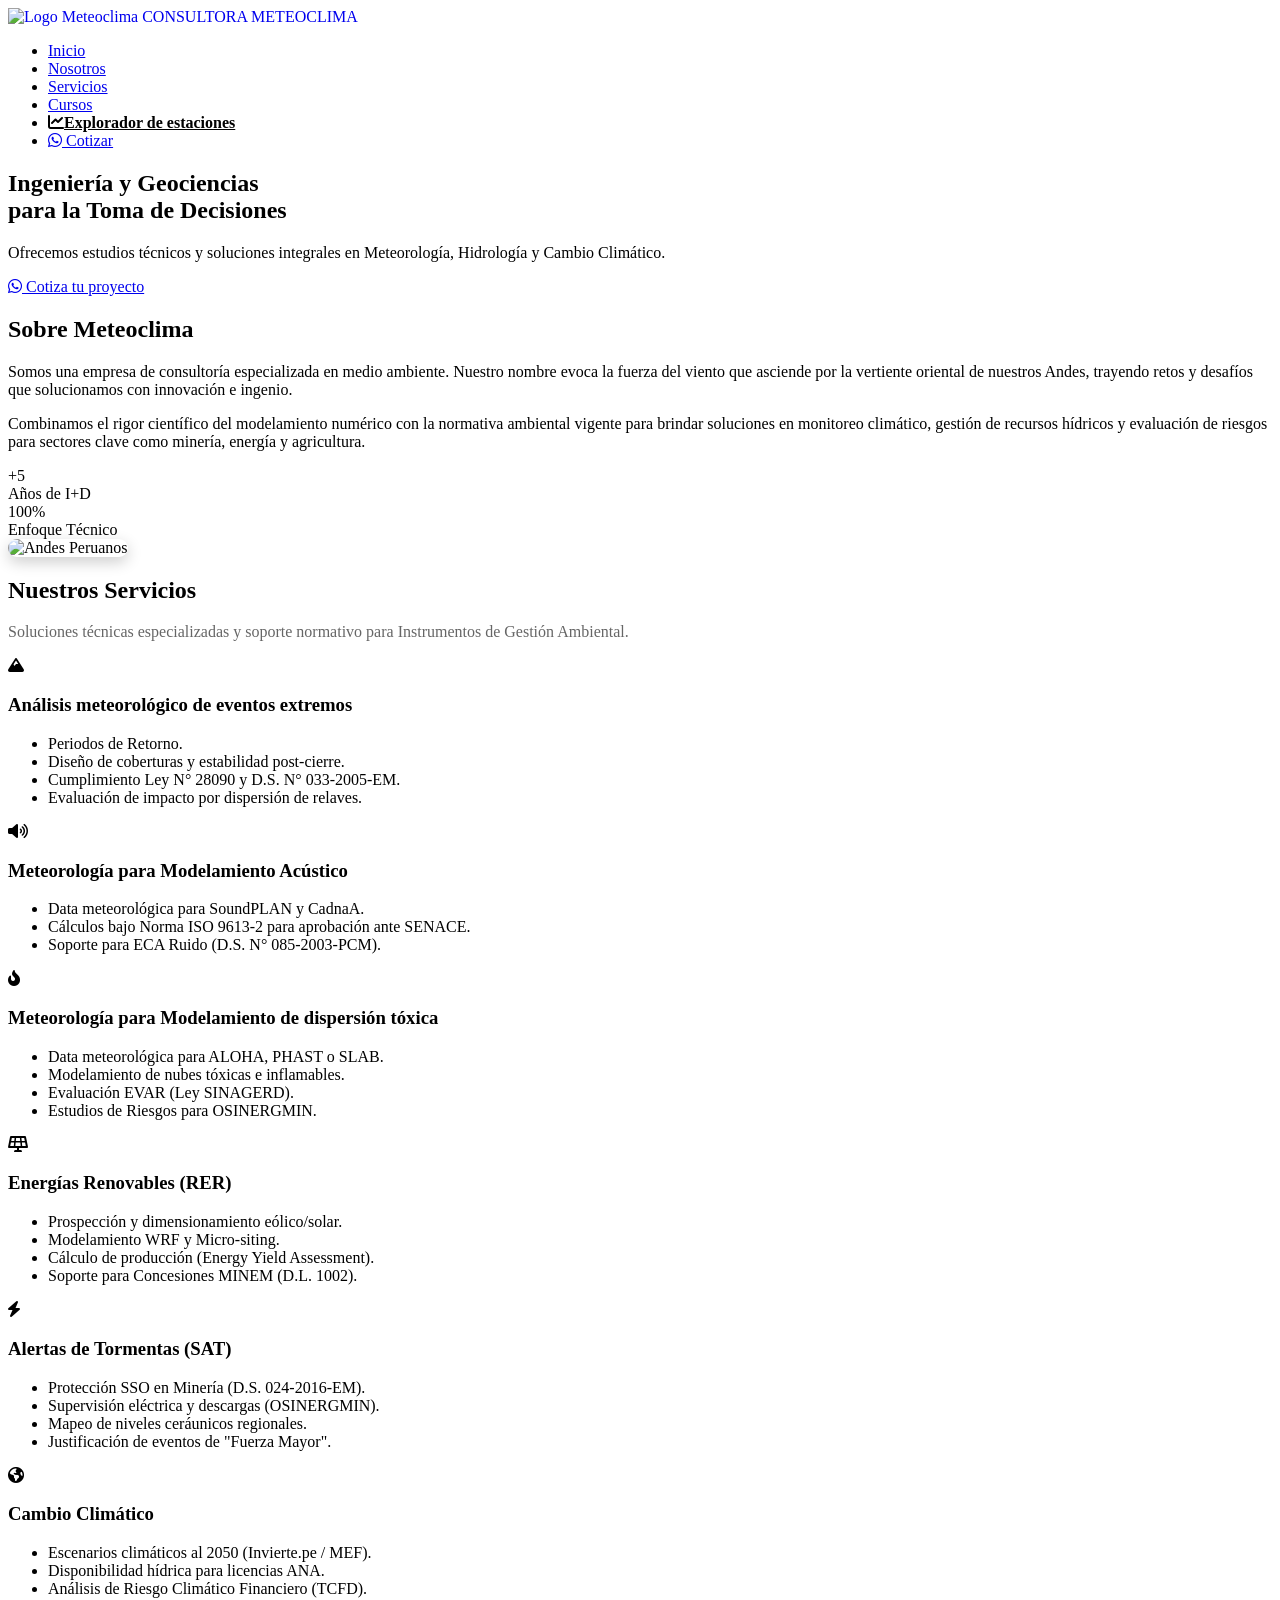
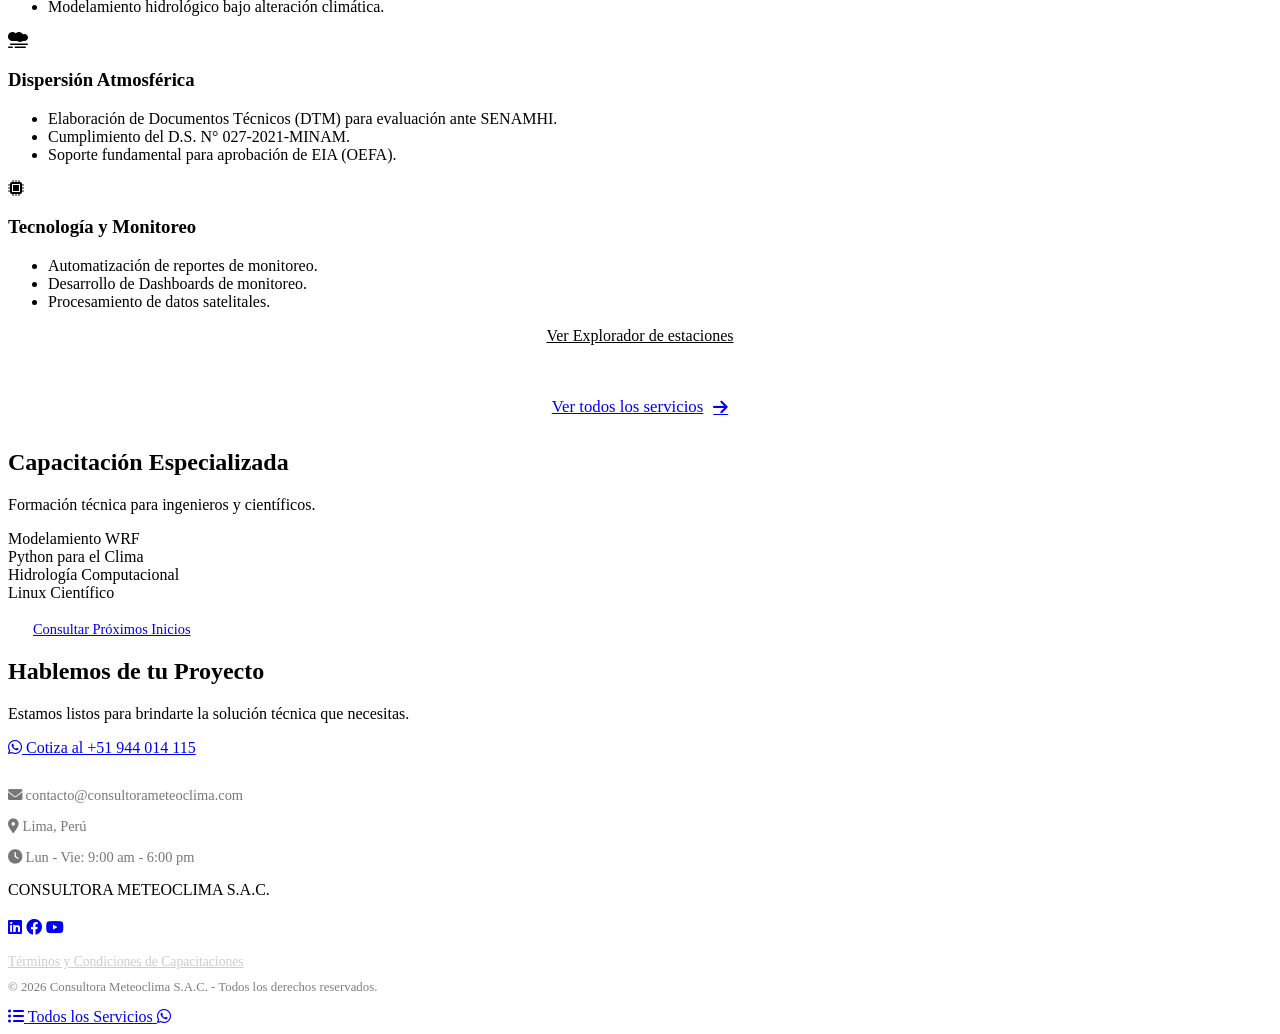
==== index.html @ b695662b "Migración a Meteoclima" ====
<!DOCTYPE html>
<html lang="es">
<head>
    <meta charset="UTF-8">
    <meta name="viewport" content="width=device-width, initial-scale=1.0">
    <meta name="description" content="Consultora Meteoclima - Soluciones en Meteorología, Climatología, Hidrología y Medio Ambiente.">
    <title>Consultora Meteoclima S.A.C. | Ingeniería Climática y Ambiental</title>
    <link rel="icon" type="image/svg+xml" href="static/img/favicon.svg">
    <link href="https://fonts.googleapis.com/css2?family=Roboto:wght@300;400;700&family=Montserrat:wght@400;600;800&display=swap" rel="stylesheet">
    <link rel="stylesheet" href="https://cdnjs.cloudflare.com/ajax/libs/font-awesome/6.0.0/css/all.min.css">
    <link rel="stylesheet" href="static/css/styles.css">
    <script src="static/js/index.js" defer></script>
</head>
<body>

  <header>
          <div class="logo-container">
              <a href="#inicio" style="display: contents; text-decoration: none;">
                  <img src="static/img/logo.svg" alt="Logo Meteoclima" class="logo-img">
                  <span class="brand-name" style="color: var(--text-light);">CONSULTORA METEOCLIMA</span>
              </a>
          </div>
          <nav>
              <ul>
                  <li><a href="#inicio">Inicio</a></li>
                  <li><a href="#nosotros">Nosotros</a></li>
                  <li><a href="#servicios">Servicios</a></li>
                  <li><a href="#capacitacion">Cursos</a></li>
                  <!--<li><a href="tools/monitoreo-enso.html" style="color: var(--whatsapp-green); font-weight: bold;"><i class="fas fa-chart-line"></i> Dashboard ENSO</a></li>-->
                  <li><a href="tools/station-availability.html" style="color: var(--whatsapp-green); font-weight: bold;"><i class="fas fa-chart-line"></i>Explorador de estaciones</a></li>
                  <li><a href="https://wa.me/51944014115" class="cta-header"><i class="fab fa-whatsapp"></i> Cotizar</a></li>
              </ul>
          </nav>
      </header>

    <section id="inicio" class="hero">
        <div class="hero-content">
            <h1>Ingeniería y Geociencias<br>para la Toma de Decisiones</h1>
            <p>Ofrecemos estudios técnicos y soluciones integrales en Meteorología, Hidrología y Cambio Climático.</p>
            <a href="https://wa.me/51944014115?text=Hola,%20me%20interesa%20una%20cotización%20de%20sus%20servicios" class="btn-main">
                <i class="fab fa-whatsapp"></i> Cotiza tu proyecto
            </a>
        </div>
    </section>

    <section id="nosotros" class="section">
        <div class="section-title">
            <h2>Sobre Meteoclima</h2>
            <div class="line"></div>
        </div>
        <div class="about-grid">
            <div class="about-text">
                <p>Somos una empresa de consultoría especializada en medio ambiente. Nuestro nombre evoca la fuerza del viento que asciende por la vertiente oriental de nuestros Andes, trayendo retos  y desafíos que solucionamos con innovación e ingenio.</p>
                <p>Combinamos el rigor científico del modelamiento numérico con la normativa ambiental vigente para brindar soluciones en monitoreo climático, gestión de recursos hídricos y evaluación de riesgos para sectores clave como minería, energía y agricultura.</p>
                <div class="stats">
                    <div class="stat-item">
                        <div class="stat-number">+5</div>
                        <div>Años de I+D</div>
                    </div>
                    <div class="stat-item">
                        <div class="stat-number">100%</div>
                        <div>Enfoque Técnico</div>
                    </div>
                </div>
            </div>
            <div class="about-image">
                <img src="static/img/hero_bg2.jpg" alt="Andes Peruanos" style="width: 100%; border-radius: 10px; box-shadow: 0 5px 15px rgba(0,0,0,0.2);">
            </div>
        </div>
    </section>

    <section id="servicios" class="section">
        <div class="section-title">
            <h2>Nuestros Servicios</h2>
            <div class="line"></div>
            <p style="margin-top:15px; color:#666;">Soluciones técnicas especializadas y soporte normativo para Instrumentos de Gestión Ambiental.</p>
        </div>

        <div class="services-grid">

            <div class="service-card">
                <div class="icon-box"><i class="fas fa-mountain"></i></div>
                <h3>Análisis meteorológico de eventos extremos</h3>
                <ul>
                    <li>Periodos de Retorno.</li>
                    <li>Diseño de coberturas y estabilidad post-cierre.</li>
                    <li>Cumplimiento Ley N° 28090 y D.S. N° 033-2005-EM.</li>
                    <li>Evaluación de impacto por dispersión de relaves.</li>
                </ul>
            </div>

            <div class="service-card">
                <div class="icon-box"><i class="fas fa-volume-up"></i></div>
                <h3>Meteorología para Modelamiento Acústico</h3>
                <ul>
                    <li>Data meteorológica para SoundPLAN y CadnaA.</li>
                    <li>Cálculos bajo Norma ISO 9613-2 para aprobación ante SENACE.</li>
                    <li>Soporte para ECA Ruido (D.S. N° 085-2003-PCM).</li>
                </ul>
            </div>

            <div class="service-card">
                <div class="icon-box"><i class="fas fa-fire-alt"></i></div>
                <h3>Meteorología para Modelamiento de dispersión tóxica</h3>
                <ul>
                    <li>Data meteorológica para ALOHA, PHAST o SLAB.</li>
                    <li>Modelamiento de nubes tóxicas e inflamables.</li>
                    <li>Evaluación EVAR (Ley SINAGERD).</li>
                    <li>Estudios de Riesgos para OSINERGMIN.</li>
                </ul>
            </div>

            <div class="service-card">
                <div class="icon-box"><i class="fas fa-solar-panel"></i></div>
                <h3>Energías Renovables (RER)</h3>
                <ul>
                    <li>Prospección y dimensionamiento eólico/solar.</li>
                    <li>Modelamiento WRF y Micro-siting.</li>
                    <li>Cálculo de producción (Energy Yield Assessment).</li>
                    <li>Soporte para Concesiones MINEM (D.L. 1002).</li>
                </ul>
            </div>

            <div class="service-card">
                <div class="icon-box"><i class="fas fa-bolt"></i></div>
                <h3>Alertas de Tormentas (SAT)</h3>
                <ul>
                    <li>Protección SSO en Minería (D.S. 024-2016-EM).</li>
                    <li>Supervisión eléctrica y descargas (OSINERGMIN).</li>
                    <li>Mapeo de niveles ceráunicos regionales.</li>
                    <li>Justificación de eventos de "Fuerza Mayor".</li>
                </ul>
            </div>

            <div class="service-card">
                <div class="icon-box"><i class="fas fa-globe-americas"></i></div>
                <h3>Cambio Climático</h3>
                <ul>
                    <li>Escenarios climáticos al 2050 (Invierte.pe / MEF).</li>
                    <li>Disponibilidad hídrica para licencias ANA.</li>
                    <li>Análisis de Riesgo Climático Financiero (TCFD).</li>
                    <li>Modelamiento hidrológico bajo alteración climática.</li>
                </ul>
            </div>

            <div class="service-card">
                <div class="icon-box"><i class="fas fa-smog"></i></div>
                <h3>Dispersión Atmosférica</h3>
                <ul>
                    <li>Elaboración de Documentos Técnicos (DTM) para evaluación ante SENAMHI.</li>
                    <li>Cumplimiento del D.S. N° 027-2021-MINAM.</li>
                    <li>Soporte fundamental para aprobación de EIA (OEFA).</li>
                </ul>
            </div>

            <div class="service-card">
                <div class="icon-box"><i class="fas fa-microchip"></i></div>
                <h3>Tecnología y Monitoreo</h3>
                <ul>
                    <li>Automatización de reportes de monitoreo.</li>
                    <li>Desarrollo de Dashboards de monitoreo.</li>
                    <li>Procesamiento de datos satelitales.</li>
                </ul>
                <!--<a href="tools/monitoreo-enso.html" class="cta-header" style="display: block; text-align: center; margin-top: 15px; border-color: var(--brand-dark); color: var(--brand-dark);">
                    Ver Monitoreo ENSO-->
                <a href="tools/station-availability.html" class="cta-header" style="display: block; text-align: center; margin-top: 15px; border-color: var(--brand-dark); color: var(--brand-dark);">
                        Ver Explorador de estaciones
                </a>
            </div>

        </div>

        <div style="text-align: center; margin-top: 40px;">
            <a href="services/" class="btn-main btn-dark" style="padding: 12px 35px; font-size: 1.05rem; display: inline-flex; align-items: center; gap: 10px;">
                Ver todos los servicios <i class="fas fa-arrow-right"></i>
            </a>
        </div>

    </section>

    <section id="capacitacion" class="section training">
        <div class="section-title">
            <h2>Capacitación Especializada</h2>
            <div class="line"></div>
            <p style="margin-top:10px;">Formación técnica para ingenieros y científicos.</p>
        </div>
        <div class="course-list">
            <div class="course-badge">Modelamiento WRF</div>
            <div class="course-badge">Python para el Clima</div>
            <div class="course-badge">Hidrología Computacional</div>
            <div class="course-badge">Linux Científico</div>
        </div>
        <br>
        <a href="https://wa.me/51944014115?text=Quiero%20información%20sobre%20los%20cursos%20de%20capacitación" class="btn-main btn-dark" style="font-size: 0.9rem; padding: 10px 25px;">
            Consultar Próximos Inicios
        </a>
    </section>

    <section id="contacto" class="section">
        <div class="contact-container">
            <h2>Hablemos de tu Proyecto</h2>
            <p class="contact-info">
                Estamos listos para brindarte la solución técnica que necesitas. <br>
            </p>

            <a href="https://wa.me/51944014115?text=Hola%20Consultora%20Meteoclima,%20deseo%20una%20asesoría" class="btn-main">
                <i class="fab fa-whatsapp"></i> Cotiza al +51 944 014 115
            </a>

            <div style="margin-top: 30px; font-size: 0.9rem; color: #777;">
                <p><i class="fas fa-envelope"></i> contacto@consultorameteoclima.com</p>
                <p><i class="fas fa-map-marker-alt"></i> Lima, Perú</p>
                <p><i class="fas fa-clock"></i> Lun - Vie: 9:00 am - 6:00 pm</p>
            </div>
        </div>
    </section>

    <footer>
            <span class="footer-logo">CONSULTORA METEOCLIMA S.A.C.</span>
            <div class="social-links" style="margin-top: 20px;">
                <a href="https://www.linkedin.com/company/104261159/" target="_blank"><i class="fab fa-linkedin"></i></a>
                <a href="https://www.facebook.com/ConsultoraMeteoclima" target="_blank"><i class="fab fa-facebook"></i></a>
                <a href="https://www.youtube.com/@ConsultoraMeteoclima" target="_blank"><i class="fab fa-youtube"></i></a>
            </div>

            <div style="margin-top: 15px;">
                <a href="terminos.html" style="color: #ccc; font-size: 0.85rem; text-decoration: underline; transition: color 0.3s;">Términos y Condiciones de Capacitaciones</a>
            </div>

            <p style="margin-top: 10px; font-size: 0.8rem; opacity: 0.5;">
                &copy; 2026 Consultora Meteoclima S.A.C. - Todos los derechos reservados.
            </p>
    </footer>

    <a href="services/" class="float-services" id="btn-float-services">
        <i class="fas fa-list-ul"></i> <span>Todos los Servicios</span>
    </a>

    <a href="https://wa.me/51944014115?text=Hola,%20quisiera%20más%20información" class="float-wa" target="_blank">
        <i class="fab fa-whatsapp"></i>
    </a>

    <script>
        document.addEventListener("DOMContentLoaded", function() {
            const serviciosSection = document.getElementById("servicios");
            const btnFloatServices = document.getElementById("btn-float-services");

            if (serviciosSection && btnFloatServices) {
                const observer = new IntersectionObserver((entries) => {
                    entries.forEach(entry => {
                        if (entry.isIntersecting) {
                            btnFloatServices.classList.add("hidden");
                        } else {
                            btnFloatServices.classList.remove("hidden");
                        }
                    });
                }, {
                    threshold: 0.1
                });

                observer.observe(serviciosSection);
            }
        });
    </script>
</body>
</html>
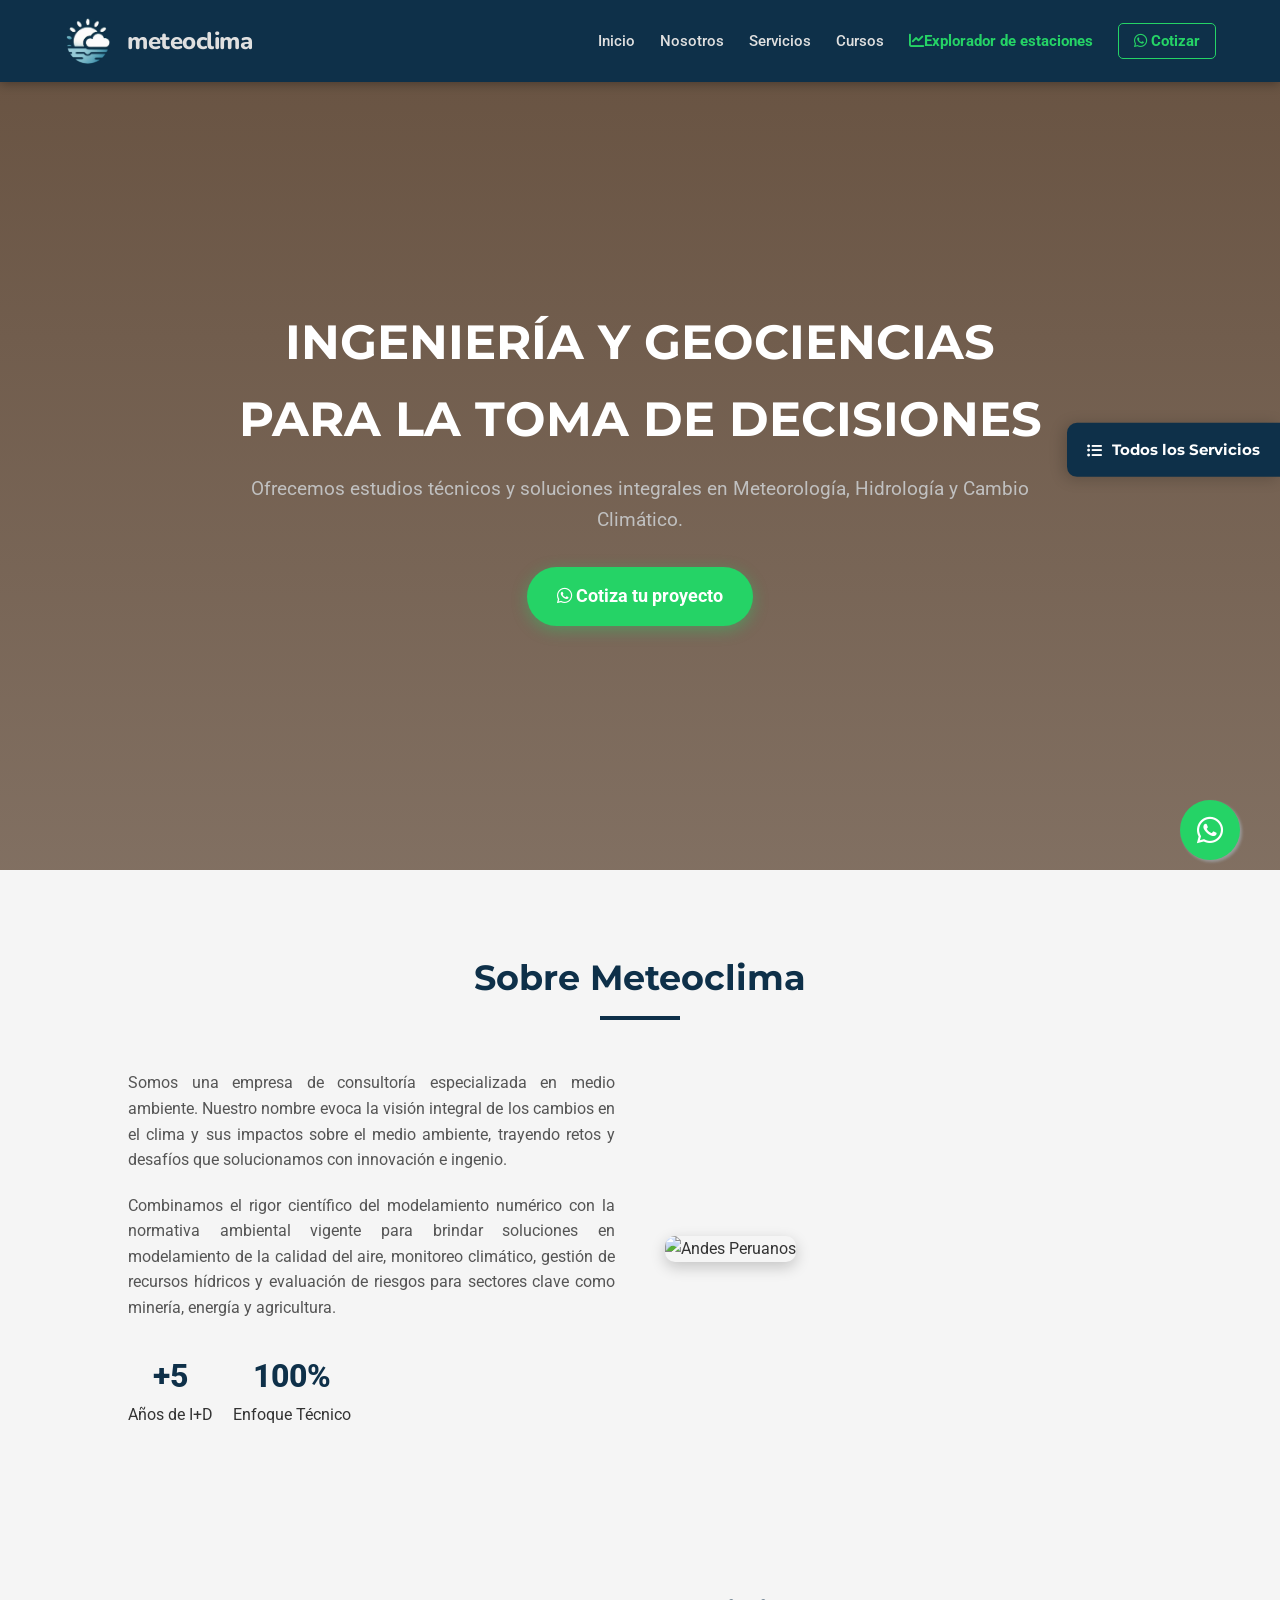
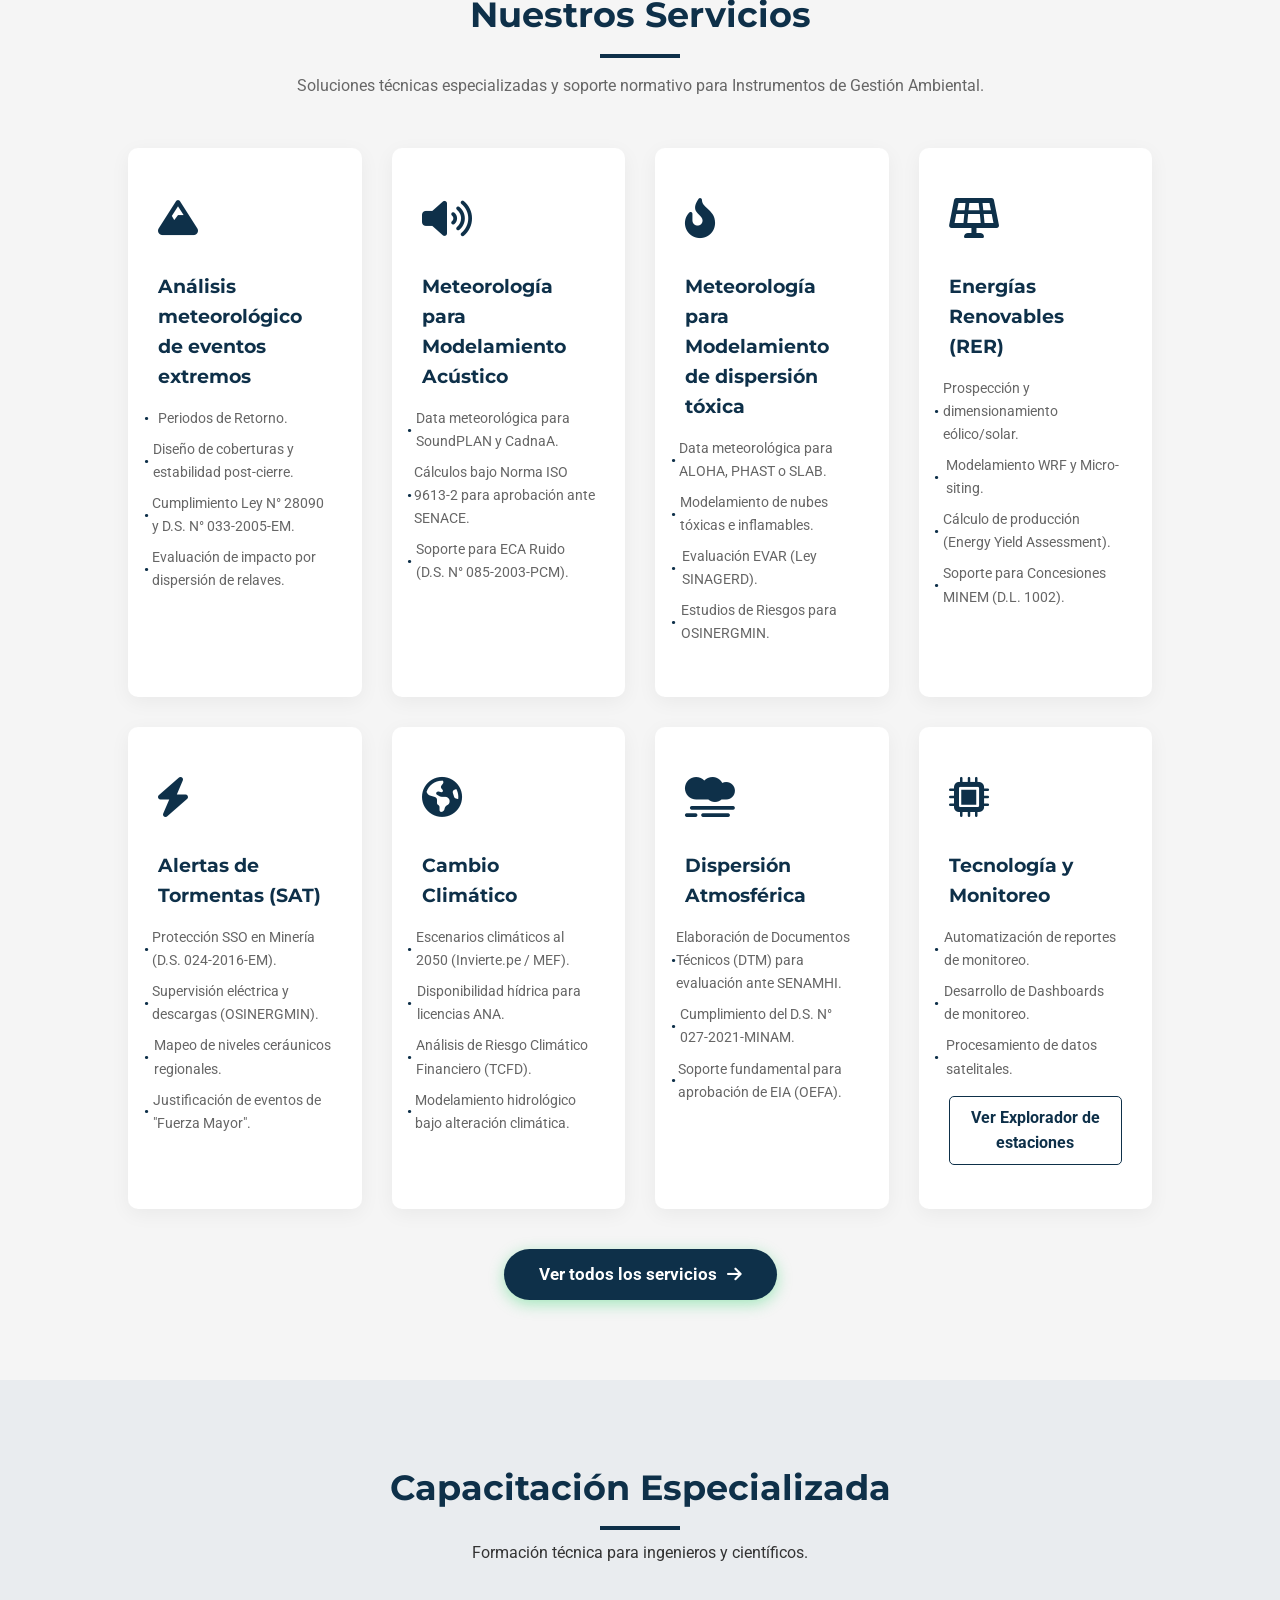
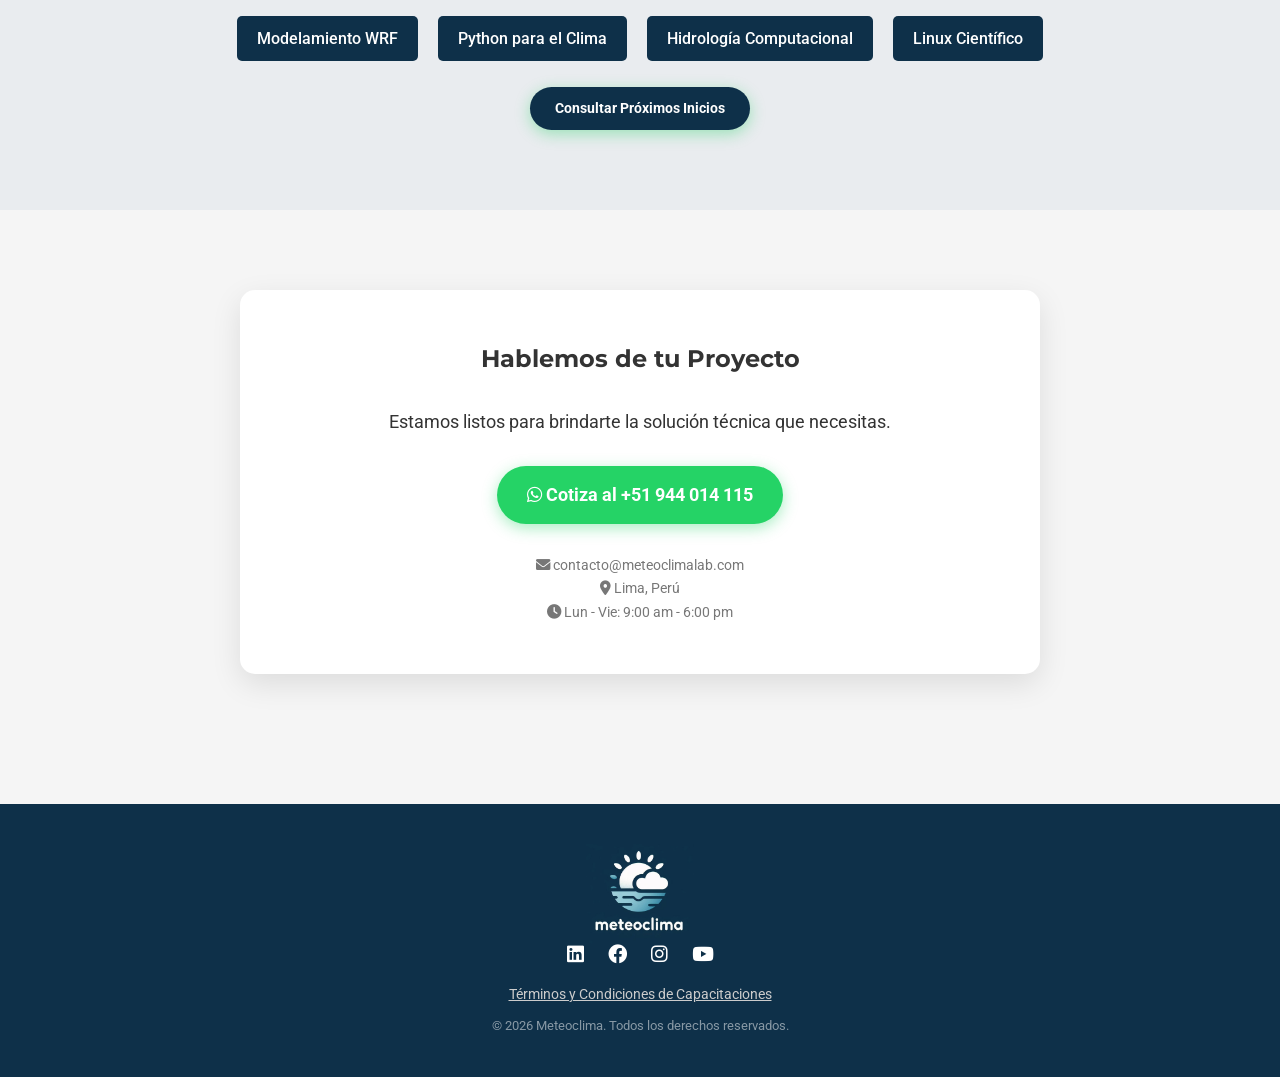
==== commit 4ab6382b: "Migración a Meteoclima" ====
--- a/index.html
+++ b/index.html
@@ -4,7 +4,7 @@
     <meta charset="UTF-8">
     <meta name="viewport" content="width=device-width, initial-scale=1.0">
     <meta name="description" content="Consultora Meteoclima - Soluciones en Meteorología, Climatología, Hidrología y Medio Ambiente.">
-    <title>Consultora Meteoclima S.A.C. | Ingeniería Climática y Ambiental</title>
+    <title>Meteoclima</title>
     <link rel="icon" type="image/svg+xml" href="static/img/favicon.svg">
     <link href="https://fonts.googleapis.com/css2?family=Roboto:wght@300;400;700&family=Montserrat:wght@400;600;800&display=swap" rel="stylesheet">
     <link rel="stylesheet" href="https://cdnjs.cloudflare.com/ajax/libs/font-awesome/6.0.0/css/all.min.css">
@@ -17,7 +17,7 @@
           <div class="logo-container">
               <a href="#inicio" style="display: contents; text-decoration: none;">
                   <img src="static/img/logo.svg" alt="Logo Meteoclima" class="logo-img">
-                  <span class="brand-name" style="color: var(--text-light);">CONSULTORA METEOCLIMA</span>
+                  <span class="brand-name" style="color: var(--text-light);">meteoclima
               </a>
           </div>
           <nav>
@@ -50,8 +50,8 @@
         </div>
         <div class="about-grid">
             <div class="about-text">
-                <p>Somos una empresa de consultoría especializada en medio ambiente. Nuestro nombre evoca la fuerza del viento que asciende por la vertiente oriental de nuestros Andes, trayendo retos  y desafíos que solucionamos con innovación e ingenio.</p>
-                <p>Combinamos el rigor científico del modelamiento numérico con la normativa ambiental vigente para brindar soluciones en monitoreo climático, gestión de recursos hídricos y evaluación de riesgos para sectores clave como minería, energía y agricultura.</p>
+                <p>Somos una empresa de consultoría especializada en medio ambiente. Nuestro nombre evoca la visión integral de los cambios en el clima y sus impactos sobre el medio ambiente, trayendo retos  y desafíos que solucionamos con innovación e ingenio.</p>
+                <p>Combinamos el rigor científico del modelamiento numérico con la normativa ambiental vigente para brindar soluciones en modelamiento de la calidad del aire, monitoreo climático, gestión de recursos hídricos y evaluación de riesgos para sectores clave como minería, energía y agricultura.</p>
                 <div class="stats">
                     <div class="stat-item">
                         <div class="stat-number">+5</div>
@@ -208,7 +208,7 @@
             </a>
 
             <div style="margin-top: 30px; font-size: 0.9rem; color: #777;">
-                <p><i class="fas fa-envelope"></i> contacto@consultorameteoclima.com</p>
+                <p><i class="fas fa-envelope"></i> contacto@meteoclimalab.com</p>
                 <p><i class="fas fa-map-marker-alt"></i> Lima, Perú</p>
                 <p><i class="fas fa-clock"></i> Lun - Vie: 9:00 am - 6:00 pm</p>
             </div>
@@ -216,19 +216,20 @@
     </section>
 
     <footer>
-            <span class="footer-logo">CONSULTORA METEOCLIMA S.A.C.</span>
-            <div class="social-links" style="margin-top: 20px;">
-                <a href="https://www.linkedin.com/company/104261159/" target="_blank"><i class="fab fa-linkedin"></i></a>
-                <a href="https://www.facebook.com/ConsultoraMeteoclima" target="_blank"><i class="fab fa-facebook"></i></a>
-                <a href="https://www.youtube.com/@ConsultoraMeteoclima" target="_blank"><i class="fab fa-youtube"></i></a>
-            </div>
-
-            <div style="margin-top: 15px;">
+            <span class="footer-logo" style="display: block; margin-bottom: -15px;"><img src="static/img/logo.jpg" alt="Meteoclima" style="height: 100px;"></span>
+            <div class="social-links" style="margin-top: 0px;">
+              <a href="https://www.linkedin.com/company/meteoclimalab" target="_blank"><i class="fab fa-linkedin"></i></a>
+              <a href="https://www.facebook.com/meteoclimalab" target="_blank"><i class="fab fa-facebook"></i></a>
+              <a href="https://www.facebook.com/meteoclimalab" target="_blank"><i class="fab fa-instagram"></i></a>
+              <a href="https://www.youtube.com/@meteoclimalab" target="_blank"><i class="fab fa-youtube"></i></a>
+            </div>
+
+            <div style="margin-top: 10px;">
                 <a href="terminos.html" style="color: #ccc; font-size: 0.85rem; text-decoration: underline; transition: color 0.3s;">Términos y Condiciones de Capacitaciones</a>
             </div>
 
             <p style="margin-top: 10px; font-size: 0.8rem; opacity: 0.5;">
-                &copy; 2026 Consultora Meteoclima S.A.C. - Todos los derechos reservados.
+                &copy; 2026 Meteoclima. Todos los derechos reservados.
             </p>
     </footer>
 
--- a/static/css/styles.css
+++ b/static/css/styles.css
@@ -0,0 +1,802 @@
+@import url("https://fonts.googleapis.com/css2?family=Nunito:wght@700;800&display=swap");
+:root {
+    /* Colores de Branding */
+    --brand-dark: #0E3049; /* Azul Medianoche (Fondo Logo) */
+    --brand-light: #F5F5F5; /* Blanco Humo (Fondo Body) */
+    --text-main: #333333;
+    --text-light: #E0E0E0;
+    --accent-silver: #C0C0C0;
+    --whatsapp-green: #25D366;
+    --whatsapp-dark: #128C7E;
+}
+
+* {
+    margin: 0;
+    padding: 0;
+    box-sizing: border-box;
+}
+
+body {
+    font-family: 'Roboto', sans-serif;
+    background-color: var(--brand-light);
+    color: var(--text-main);
+    line-height: 1.6;
+}
+
+h1, h2, h3 {
+    font-family: 'Montserrat', sans-serif;
+}
+
+a {
+    text-decoration: none;
+}
+
+/* --- HEADER & NAV --- */
+header {
+    background-color: var(--brand-dark);
+    color: white;
+    padding: 1rem 5%;
+    position: fixed;
+    width: 100%;
+    top: 0;
+    z-index: 1000;
+    box-shadow: 0 2px 10px rgba(0,0,0,0.3);
+    display: flex;
+    justify-content: space-between;
+    align-items: center;
+}
+
+.logo-container {
+    display: flex;
+    align-items: center;
+    gap: 15px; /* <--- ESTE GAP CONTROLA EL ESPACIO */
+}
+
+.logo-img {
+    height: 50px;
+    width: auto;
+    border-radius: 50%;
+    padding: 2px;
+    /* BORRA EL margin-right: 15px; SI LO HABÍAS PUESTO AQUÍ */
+}
+
+.brand-name {
+    font-family: 'Nunito', sans-serif;
+    font-size: 1.5rem;
+    font-weight: 800; /* Extra negrita para darle peso de logo */
+    color: var(--text-light); /* O el color que ya tuvieras */
+    letter-spacing: -0.5px; /* Las fuentes de logo suelen estar más juntas */
+}
+
+nav ul {
+    display: flex;
+    list-style: none;
+    gap: 25px;
+}
+
+nav a {
+    color: var(--text-light);
+    font-weight: 500;
+    font-size: 0.95rem;
+    transition: color 0.3s;
+}
+
+nav a:hover {
+    color: var(--accent-silver);
+}
+
+.cta-header {
+    background-color: transparent;
+    border: 1px solid var(--whatsapp-green);
+    color: var(--whatsapp-green);
+    padding: 8px 15px;
+    border-radius: 5px;
+    font-weight: bold;
+    transition: all 0.3s;
+}
+
+.cta-header:hover {
+    background-color: var(--whatsapp-green);
+    color: white;
+}
+
+/* --- HERO SECTION --- */
+.hero {
+            /* Fondo con gradiente oscuro y tu imagen local */
+            /* Reemplaza 'mi_imagen_local.jpg' con la ruta real de tu archivo */
+            background: linear-gradient(rgba(80, 55, 35, 0.85), rgba(80, 55, 35, 0.7)), url('../img/hero_bg.jpg');
+            /* Esta es la clave: asegura que la imagen cubra todo el contenedor */
+            background-size: cover;
+
+            /* Centra la imagen para que el recorte sea equilibrado */
+            background-position: center;
+
+            /* Evita que se repita si la imagen es pequeña */
+            background-repeat: no-repeat;
+
+            height: 90vh;
+            display: flex;
+            align-items: center;
+            justify-content: center;
+            text-align: center;
+            color: white;
+            padding: 0 20px;
+            margin-top: 60px;
+        }
+
+.hero-content h1 {
+    font-size: 3rem;
+    margin-bottom: 1rem;
+    text-transform: uppercase;
+}
+
+.hero-content p {
+    font-size: 1.2rem;
+    max-width: 800px;
+    margin: 0 auto 2rem auto;
+    color: var(--accent-silver);
+}
+
+.btn-main {
+    background-color: var(--whatsapp-green);
+    color: white;
+    padding: 15px 30px;
+    font-size: 1.1rem;
+    border-radius: 50px;
+    font-weight: bold;
+    box-shadow: 0 4px 15px rgba(37, 211, 102, 0.4);
+    transition: transform 0.3s;
+    display: inline-block;
+}
+
+.btn-main:hover {
+    transform: translateY(-3px);
+    background-color: var(--whatsapp-dark);
+}
+
+/* --- SECTIONS GENERAL --- */
+.section {
+    padding: 80px 10%;
+}
+
+.section-title {
+    text-align: center;
+    margin-bottom: 50px;
+}
+
+.section-title h2 {
+    font-size: 2.2rem;
+    color: var(--brand-dark);
+    margin-bottom: 10px;
+}
+
+.section-title .line {
+    width: 80px;
+    height: 4px;
+    background-color: var(--brand-dark);
+    margin: 0 auto;
+}
+
+/* --- NOSOTROS --- */
+.about-grid {
+    display: grid;
+    grid-template-columns: 1fr 1fr;
+    gap: 50px;
+    align-items: center;
+}
+
+.about-text p {
+    margin-bottom: 20px;
+    color: #555;
+    text-align: justify;
+}
+
+.stats {
+    display: flex;
+    gap: 20px;
+    margin-top: 30px;
+}
+
+.stat-item {
+    text-align: center;
+}
+
+.stat-number {
+    font-size: 2rem;
+    font-weight: 800;
+    color: var(--brand-dark);
+}
+
+/* --- SERVICIOS ---
+.services-grid {
+    display: grid;
+    grid-template-columns: repeat(auto-fit, minmax(280px, 1fr));
+    gap: 30px;
+}*/
+
+.service-card {
+    background: white;
+    padding: 40px 30px;
+    border-radius: 10px;
+    box-shadow: 0 5px 20px rgba(0,0,0,0.05);
+    transition: transform 0.3s, border-bottom 0.3s;
+    border-bottom: 4px solid transparent;
+}
+
+.service-card:hover {
+    transform: translateY(-10px);
+    border-bottom: 4px solid var(--brand-dark);
+}
+
+.icon-box {
+    font-size: 2.5rem;
+    color: var(--brand-dark);
+    margin-bottom: 20px;
+}
+
+.service-card h3 {
+    margin-bottom: 15px;
+    color: var(--brand-dark);
+}
+
+.service-card ul {
+    list-style: none;
+    padding-left: 0;
+}
+
+.service-card li {
+    margin-bottom: 8px;
+    font-size: 0.9rem;
+    color: #666;
+    display: flex;
+    align-items: center;
+}
+
+.service-card li::before {
+    content: "\2022";
+    color: var(--brand-dark);
+    font-weight: bold;
+    display: inline-block;
+    width: 1em;
+    margin-left: -1em;
+}
+
+/* --- CAPACITACION --- */
+.training {
+    background-color: #e9ecef; /* Un gris un poco más oscuro para diferenciar */
+    text-align: center;
+}
+
+.course-list {
+    display: flex;
+    flex-wrap: wrap;
+    justify-content: center;
+    gap: 20px;
+    margin-top: 30px;
+}
+
+.course-badge {
+    background: var(--brand-dark);
+    color: white;
+    padding: 10px 20px;
+    border-radius: 5px;
+    font-weight: 500;
+}
+
+/* --- CONTACTO --- */
+.contact-container {
+    text-align: center;
+    background: white;
+    padding: 50px;
+    border-radius: 15px;
+    box-shadow: 0 10px 30px rgba(0,0,0,0.1);
+    max-width: 800px;
+    margin: 0 auto;
+}
+
+.contact-info {
+    margin: 30px 0;
+    font-size: 1.1rem;
+}
+
+/* --- FOOTER --- */
+footer {
+    background-color: var(--brand-dark);
+    color: white;
+    text-align: center;
+    padding: 40px 0;
+    margin-top: 50px;
+}
+
+.footer-logo {
+    font-size: 1.5rem;
+    font-weight: bold;
+    margin-bottom: 10px;
+    display: block;
+}
+
+.social-links a {
+    color: white;
+    margin: 0 10px;
+    font-size: 1.2rem;
+    transition: color 0.3s;
+}
+
+.social-links a:hover {
+    color: var(--whatsapp-green);
+}
+
+/* --- FLOATING WHATSAPP --- */
+.float-wa {
+    position: fixed;
+    width: 60px;
+    height: 60px;
+    bottom: 40px;
+    right: 40px;
+    background-color: var(--whatsapp-green);
+    color: #FFF;
+    border-radius: 50px;
+    text-align: center;
+    font-size: 30px;
+    box-shadow: 2px 2px 3px #999;
+    z-index: 100;
+    display: flex;
+    align-items: center;
+    justify-content: center;
+    transition: transform 0.3s;
+}
+
+.float-wa:hover {
+    transform: scale(1.1);
+    background-color: var(--whatsapp-dark);
+}
+
+/* --- RESPONSIVE --- */
+@media (max-width: 768px) {
+    nav ul {
+        display: none; /* Simplificado para este demo. En producción usar JS toggle */
+    }
+
+    .hero-content h1 {
+        font-size: 2rem;
+    }
+
+    .about-grid {
+        grid-template-columns: 1fr;
+    }
+}
+
+.services-grid {
+    display: grid !important;
+    grid-template-columns: repeat(4, 1fr) !important;
+    gap: 30px;
+}
+
+/* Adaptabilidad para pantallas medianas (Tablets) */
+@media (max-width: 1200px) {
+    .services-grid {
+        grid-template-columns: repeat(2, 1fr) !important;
+    }
+}
+
+/* Adaptabilidad para móviles */
+@media (max-width: 768px) {
+    .services-grid {
+        grid-template-columns: 1fr !important;
+    }
+}
+
+/* ==========================================================
+   ESTILOS PARA PÁGINAS INTERNAS DE SERVICIOS (/services/)
+   ========================================================== */
+
+/* === DISEÑO INNOVADOR DEL HERO SECTION === */
+.service-hero {
+    position: relative;
+    background: linear-gradient(135deg, var(--brand-dark, #1A1A2E) 0%, #2A2A5A 50%, #1F1F3A 100%);
+    color: #ffffff;
+    padding: 160px 20px 120px;
+    text-align: center;
+    overflow: hidden;
+    z-index: 1;
+}
+
+.service-hero::before {
+    content: '';
+    position: absolute;
+    top: 0; left: 0; right: 0; bottom: 0;
+    background-image:
+        linear-gradient(rgba(255, 255, 255, 0.04) 1px, transparent 1px),
+        linear-gradient(90deg, rgba(255, 255, 255, 0.04) 1px, transparent 1px);
+    background-size: 40px 40px;
+    z-index: -1;
+    pointer-events: none;
+}
+
+.service-hero h1 {
+    font-family: 'Montserrat', sans-serif;
+    font-size: 3rem;
+    font-weight: 800;
+    margin-bottom: 25px;
+    color: #ffffff;
+    line-height: 1.2;
+    text-shadow: 0px 4px 15px rgba(0,0,0,0.3);
+    max-width: 900px;
+    margin-left: auto;
+    margin-right: auto;
+}
+
+.service-hero h1 span.highlight {
+    color: var(--whatsapp-green, #25D366);
+}
+
+.service-hero p.subtitle {
+    font-size: 1.2rem;
+    max-width: 700px;
+    margin: 0 auto;
+    color: #EAEAEA;
+    font-weight: 300;
+    line-height: 1.6;
+}
+
+/* Ola separadora */
+.custom-shape-divider-bottom {
+    position: absolute;
+    bottom: 0;
+    left: 0;
+    width: 100%;
+    overflow: hidden;
+    line-height: 0;
+}
+.custom-shape-divider-bottom svg {
+    position: relative;
+    display: block;
+    width: calc(100% + 1.3px);
+    height: 60px;
+}
+.custom-shape-divider-bottom .shape-fill {
+    fill: #FFFFFF;
+}
+
+/* === CONTENEDORES Y SECCIONES === */
+.service-container {
+    max-width: 1000px;
+    margin: 0 auto;
+    padding: 40px 20px 80px;
+}
+
+.service-section {
+    margin-bottom: 50px;
+}
+
+.service-section h2 {
+    font-family: 'Montserrat', sans-serif;
+    font-size: 1.8rem;
+    color: var(--brand-dark, #1A1A2E);
+    margin-bottom: 20px;
+    border-bottom: 3px solid var(--whatsapp-green, #25D366);
+    display: inline-block;
+    padding-bottom: 5px;
+}
+
+/* FIX: Justificado del texto principal */
+.service-section p {
+    line-height: 1.7;
+    color: #555;
+    margin-bottom: 15px;
+    font-size: 1.05rem;
+    text-align: justify;
+}
+
+/* === GRID DE FASES === */
+.phase-grid {
+    display: grid;
+    grid-template-columns: repeat(3, 1fr);
+    gap: 25px;
+    margin-top: 30px;
+}
+
+.phase-card {
+    background: #fff;
+    border-radius: 8px;
+    padding: 30px 25px;
+    box-shadow: 0 5px 20px rgba(0,0,0,0.06);
+    border-top: 4px solid var(--brand-dark, #1A1A2E);
+    transition: transform 0.3s ease, box-shadow 0.3s ease;
+}
+
+.phase-card:hover {
+    transform: translateY(-8px);
+    box-shadow: 0 10px 30px rgba(0,0,0,0.12);
+}
+
+.phase-card h3 {
+    color: var(--brand-dark, #1A1A2E);
+    font-size: 1.25rem;
+    margin-bottom: 15px;
+    min-height: 55px;
+}
+
+/* Clase para el texto introductorio de la tarjeta (no justificado para no verse raro en espacios estrechos) */
+p.phase-intro {
+    font-size: 0.9rem;
+    color: #777;
+    margin-bottom: 15px;
+    text-align: left;
+}
+
+.phase-card ul {
+    list-style: none;
+    padding: 0;
+}
+
+/* FIX: Justificado del texto en las listas */
+.phase-card ul li {
+    margin-bottom: 15px;
+    font-size: 0.95rem;
+    color: #555;
+    position: relative;
+    padding-left: 20px;
+    line-height: 1.6;
+    text-align: justify;
+}
+
+.phase-card ul li::before {
+    content: '\f0da';
+    font-family: 'Font Awesome 5 Free';
+    font-weight: 900;
+    position: absolute;
+    left: 0;
+    color: var(--whatsapp-green, #25D366);
+}
+
+/* === FLUJOGRAMA === */
+.flow-step {
+    display: flex;
+    align-items: flex-start;
+    margin-bottom: 20px;
+    background: #f9f9fc;
+    padding: 25px;
+    border-radius: 8px;
+    border-left: 4px solid var(--brand-dark, #1A1A2E);
+    box-shadow: 0 2px 10px rgba(0,0,0,0.02);
+}
+
+.flow-icon {
+    font-size: 1.8rem;
+    color: var(--brand-dark, #1A1A2E);
+    margin-right: 25px;
+    min-width: 40px;
+    text-align: center;
+}
+
+.flow-content h4 {
+    margin-bottom: 8px;
+    color: var(--brand-dark, #1A1A2E);
+    font-size: 1.2rem;
+}
+
+/* FIX: Párrafos dentro del flujograma (margen reseteado) */
+.flow-content p {
+    margin: 0;
+    font-size: 1rem;
+    text-align: justify;
+}
+
+/* === TOOL BANNER === */
+.tool-banner {
+    background: linear-gradient(135deg, var(--brand-dark, #1A1A2E) 0%, #2A2A4A 100%);
+    color: white;
+    padding: 50px 30px;
+    border-radius: 12px;
+    text-align: center;
+    margin-top: 60px;
+    box-shadow: 0 10px 30px rgba(0,0,0,0.15);
+}
+
+.tool-banner h2 {
+    color: white;
+    border-bottom: none;
+    margin-bottom: 20px;
+}
+
+/* FIX: Texto del banner (se mantiene centrado porque justificarlo aquí se ve mal) */
+.tool-banner p {
+    color: #eaeaea;
+    max-width: 800px;
+    margin: 0 auto 30px auto;
+    font-size: 1.1rem;
+    text-align: center;
+}
+
+.btn-tool {
+    display: inline-block;
+    background-color: var(--whatsapp-green, #25D366);
+    color: #fff;
+    padding: 16px 35px;
+    border-radius: 30px;
+    text-decoration: none;
+    font-weight: bold;
+    font-size: 1.1rem;
+    transition: all 0.3s ease;
+    box-shadow: 0 4px 15px rgba(37, 211, 102, 0.4);
+}
+
+.btn-tool:hover {
+    background-color: #1ebe57;
+    transform: translateY(-2px);
+    box-shadow: 0 6px 20px rgba(37, 211, 102, 0.6);
+    color: #fff;
+}
+
+/* === RESPONSIVE === */
+@media (max-width: 900px) {
+    .phase-grid { grid-template-columns: 1fr; }
+    .service-hero h1 { font-size: 2.2rem; }
+}
+
+/* ==========================================================
+   ESTILOS PARA EL CATÁLOGO DE SERVICIOS (/services/index.html)
+   ========================================================== */
+
+/* Encabezado del catálogo (Ajuste de espaciado) */
+.catalog-header {
+    background-color: var(--brand-light);
+    text-align: center;
+    /* Ajustamos el padding para centrar verticalmente el contenido */
+    padding: 60px 20px 40px;
+}
+
+.catalog-subtitle {
+    margin-top: 25px;
+    color: #666;
+    max-width: 800px;
+    margin-left: auto;
+    margin-right: auto;
+    font-size: 1.1rem;
+    line-height: 1.6;
+}
+
+/* Contenedor principal de la lista */
+.catalog-container {
+    max-width: 1000px;
+    margin: 0 auto;
+    padding-top: 40px; /* Separación con el header gris */
+}
+
+/* Tarjeta de detalle de servicio */
+.service-detail-item {
+    background: #fff;
+    padding: 40px; /* Un poco más de espacio interno */
+    border-radius: 8px;
+    box-shadow: 0 4px 15px rgba(0,0,0,0.05);
+    transition: transform 0.3s ease, box-shadow 0.3s ease;
+    margin-bottom: 35px;
+    display: flex;
+    flex-direction: column;
+}
+
+.service-detail-item:hover {
+    transform: translateY(-5px);
+    box-shadow: 0 8px 25px rgba(0,0,0,0.1);
+}
+
+/* Título de la tarjeta y su ícono */
+.service-detail-title {
+    display: flex;
+    align-items: center;
+    gap: 20px;
+    margin-bottom: 20px;
+}
+
+.service-detail-title .icon-box {
+    margin: 0;
+    font-size: 2.2rem;
+    color: var(--brand-dark);
+}
+
+.service-detail-item h3 {
+    margin: 0;
+    font-size: 1.4rem;
+    color: var(--brand-dark);
+    line-height: 1.3;
+}
+
+/* FIX: Texto y listas justificadas */
+.service-detail-item p,
+.service-detail-item ul li {
+    color: #555;
+    font-size: 1.05rem;
+    line-height: 1.7;
+    text-align: justify; /* Justificado activado */
+}
+
+.service-detail-item ul {
+    padding-left: 20px;
+    margin-bottom: 15px;
+}
+
+.service-detail-item ul li {
+    margin-bottom: 10px;
+}
+
+/* Botón "Ver más detalles" */
+.btn-outline {
+    display: inline-flex;
+    align-items: center;
+    gap: 8px;
+    margin-top: 25px;
+    padding: 12px 28px;
+    border: 2px solid var(--brand-dark, #1A1A2E);
+    color: var(--brand-dark, #1A1A2E);
+    text-decoration: none;
+    border-radius: 5px;
+    font-weight: 600;
+    font-family: 'Montserrat', sans-serif;
+    transition: all 0.3s ease;
+    align-self: flex-start;
+}
+
+.btn-outline:hover {
+    background-color: var(--brand-dark, #1A1A2E);
+    color: #fff;
+}
+
+/* --- BOTONES OSCUROS CON HOVER VERDE --- */
+.btn-dark {
+    background-color: var(--brand-dark);
+    transition: background-color 0.3s ease, transform 0.3s ease;
+}
+
+.btn-dark:hover {
+    background-color: var(--whatsapp-green);
+    transform: translateY(-3px);
+}
+
+/* --- BOTÓN FLOTANTE SERVICIOS (LATERAL DERECHO) --- */
+.float-services {
+    position: fixed;
+    right: 0; /* Cambiado de left: 0 a right: 0 */
+    top: 50%;
+    transform: translateY(-50%); /* Se mantiene igual para centrar verticalmente */
+    background-color: var(--brand-dark);
+    color: #FFF;
+    padding: 15px 20px;
+    border-radius: 10px 0 0 10px; /* Invertido: Bordes redondeados solo a la izquierda */
+    box-shadow: -3px 2px 15px rgba(0,0,0,0.2); /* Sombra ajustada hacia la izquierda (-3px) */
+    z-index: 99;
+    display: flex;
+    align-items: center;
+    gap: 10px;
+    text-decoration: none;
+    font-weight: bold;
+    font-family: 'Montserrat', sans-serif;
+    font-size: 0.95rem;
+    transition: transform 0.4s cubic-bezier(0.68, -0.55, 0.27, 1.55), background-color 0.3s ease, opacity 0.3s ease;
+}
+
+.float-services:hover {
+    background-color: var(--whatsapp-green);
+    padding-left: 25px; /* Efecto sutil de "pop-out" al pasar el cursor */
+    color: white;
+}
+
+/* Clase que se activa mediante JavaScript para ocultar el botón */
+.float-services.hidden {
+    opacity: 0;
+    pointer-events: none;
+    transform: translate(-100%, -50%); /* Lo desliza fuera de la pantalla hacia la izquierda */
+}
+
+/* Responsividad para el botón en móviles (ocultamos el texto, dejamos solo el ícono) */
+@media (max-width: 768px) {
+    .float-services span {
+        display: none;
+    }
+    .float-services {
+        padding: 15px;
+    }
+    .float-services:hover {
+        padding-left: 15px; /* Evitamos el pop-out en móvil */
+    }
+}
